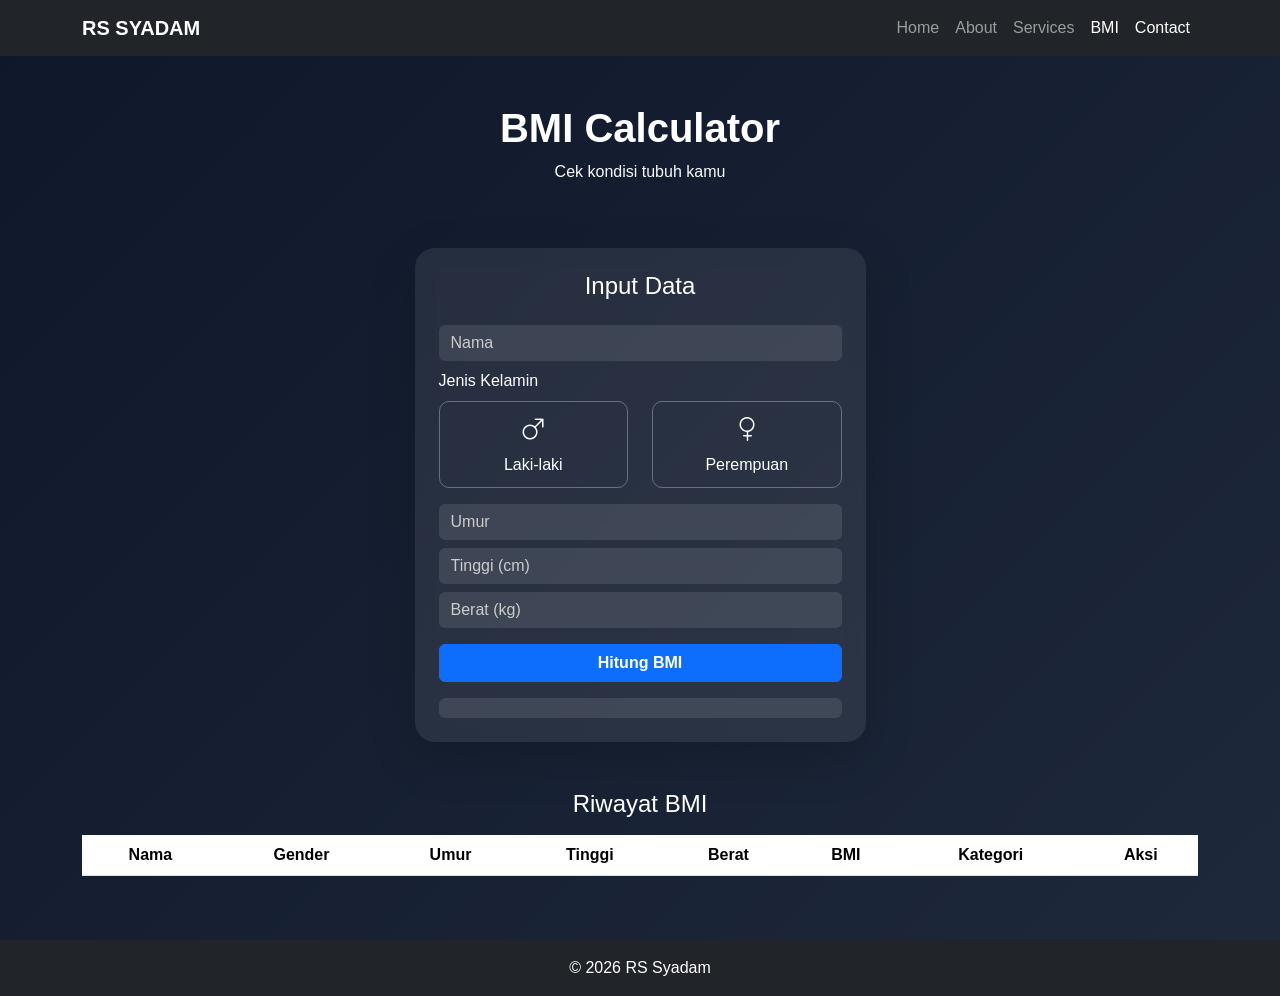
==== bmi.html @ 949add79 "tugas milestone project 1" ====
<!doctype html>
<html lang="en">
  <head>
    <meta charset="UTF-8" />
    <meta name="viewport" content="width=device-width, initial-scale=1.0" />
    <title>BMI Calculator - RS Syadam</title>

    <!-- Bootstrap -->
    <link
      href="https://cdn.jsdelivr.net/npm/bootstrap@5.3.8/dist/css/bootstrap.min.css"
      rel="stylesheet"
    />

    <!-- Icons -->
    <link
      href="https://cdn.jsdelivr.net/npm/bootstrap-icons@1.11.3/font/bootstrap-icons.css"
      rel="stylesheet"
    />

    <!-- CSS -->
    <link rel="stylesheet" href="source/bmi.css" />
  </head>

  <body class="d-flex flex-column min-vh-100">
    <!-- NAVBAR -->
    <nav class="navbar navbar-expand-lg navbar-dark bg-dark sticky-top">
      <div class="container">
        <a class="navbar-brand fw-bold" href="index.html">RS SYADAM</a>

        <button
          class="navbar-toggler"
          data-bs-toggle="collapse"
          data-bs-target="#nav"
        >
          <span class="navbar-toggler-icon"></span>
        </button>

        <div class="collapse navbar-collapse" id="nav">
          <ul class="navbar-nav ms-auto">
            <li class="nav-item">
              <a class="nav-link" href="index.html">Home</a>
            </li>
            <li class="nav-item">
              <a class="nav-link" href="tentang_kami.html">About</a>
            </li>
            <li class="nav-item">
              <a class="nav-link" href="services.html">Services</a>
            </li>
            <li class="nav-item">
              <a class="nav-link active" href="#">BMI</a>
            </li>
            <li class="nav-item">
              <a class="nav-link active" href="contact.html">Contact</a>
            </li>
          </ul>
        </div>
      </div>
    </nav>

    <main class="flex-grow-1">
      <!-- HEADER -->
      <section class="text-center py-5 text-white">
        <h1 class="fw-bold">BMI Calculator</h1>
        <p class="text-light">Cek kondisi tubuh kamu</p>
      </section>

      <!-- FORM -->
      <div class="container pb-5">
        <div class="row justify-content-center">
          <div class="col-md-5">
            <div class="glass p-4 shadow-lg">
              <h4 class="text-center mb-4">Input Data</h4>

              <!-- NAMA -->
              <input
                type="text"
                id="name"
                class="form-control input-modern mb-2"
                placeholder="Nama"
              />

              <!-- GENDER BUTTON -->
              <div class="mb-3">
                <label class="mb-2">Jenis Kelamin</label>

                <div class="d-flex gap-4">
                  <button
                    type="button"
                    class="gender-btn"
                    onclick="setGender('Laki-laki', this)"
                  >
                    <i class="bi bi-gender-male"></i>
                    <span>Laki-laki</span>
                  </button>

                  <button
                    type="button"
                    class="gender-btn"
                    onclick="setGender('Perempuan', this)"
                  >
                    <i class="bi bi-gender-female"></i>
                    <span>Perempuan</span>
                  </button>
                </div>
              </div>

              <input
                type="number"
                id="age"
                class="form-control input-modern mb-2"
                placeholder="Umur"
              />
              <input
                type="number"
                id="height"
                class="form-control input-modern mb-2"
                placeholder="Tinggi (cm)"
              />
              <input
                type="number"
                id="weight"
                class="form-control input-modern mb-3"
                placeholder="Berat (kg)"
              />

              <button
                class="btn btn-primary w-100 fw-bold"
                onclick="hitungBMI()"
              >
                Hitung BMI
              </button>

              <p id="hasil" class="text-center mt-3 fw-bold"></p>

              <!-- PROGRESS -->
              <div class="progress mt-3">
                <div id="bar" class="progress-bar"></div>
              </div>
            </div>
          </div>
        </div>

        <!-- TABLE -->
        <div class="mt-5">
          <h4 class="text-center mb-3">Riwayat BMI</h4>

          <div class="table-responsive">
            <table class="table text-center">
              <thead>
                <tr>
                  <th>Nama</th>
                  <th>Gender</th>
                  <th>Umur</th>
                  <th>Tinggi</th>
                  <th>Berat</th>
                  <th>BMI</th>
                  <th>Kategori</th>
                  <th>Aksi</th>
                </tr>
              </thead>
              <tbody id="tableData"></tbody>
            </table>
          </div>
        </div>
      </div>
    </main>

    <!-- FOOTER -->
    <footer class="bg-dark text-white text-center py-3 mt-auto">
      <p class="mb-0">© 2026 RS Syadam</p>
    </footer>

    <script src="https://cdn.jsdelivr.net/npm/bootstrap@5.3.8/dist/js/bootstrap.bundle.min.js"></script>
    <script src="source/bmi.js"></script>
  </body>
</html>
---- source/bmi.css ----
body {
  font-family: "Poppins", sans-serif;
  background: linear-gradient(135deg, #0f172a, #1e293b);
  color: #fff;
}

/* GLASS */
.glass {
  background: rgba(255, 255, 255, 0.08);
  backdrop-filter: blur(10px);
  border-radius: 20px;
}

/* INPUT */
.input-modern {
  background: rgba(255, 255, 255, 0.1);
  border: none;
  color: #fff;
}

.input-modern::placeholder {
  color: #ccc;
}

/* GENDER BUTTON */
.gender-btn {
  flex: 1;
  border: 1px solid rgba(255, 255, 255, 0.3);
  background: transparent;
  color: #fff;
  border-radius: 10px;
  padding: 10px;
  display: flex;
  flex-direction: column;
  align-items: center;
  gap: 5px;
  transition: 0.3s;
}

.gender-btn i {
  font-size: 24px;
}

/* HOVER */
.gender-btn:hover {
  background: rgba(255, 255, 255, 0.1);
  transform: scale(1.05);
}

/* ACTIVE */
.gender-btn.active {
  background: #0d6efd;
  transform: scale(1.1);
}

/* PROGRESS */
.progress {
  background: rgba(255, 255, 255, 0.1);
  height: 20px;
}

.progress-bar {
  transition: 0.5s;
}

/* TABLE */
.table {
  background: rgba(255, 255, 255, 0.05);
  color: #fff;
}

thead {
  background: rgba(0, 0, 0, 0.5);
}
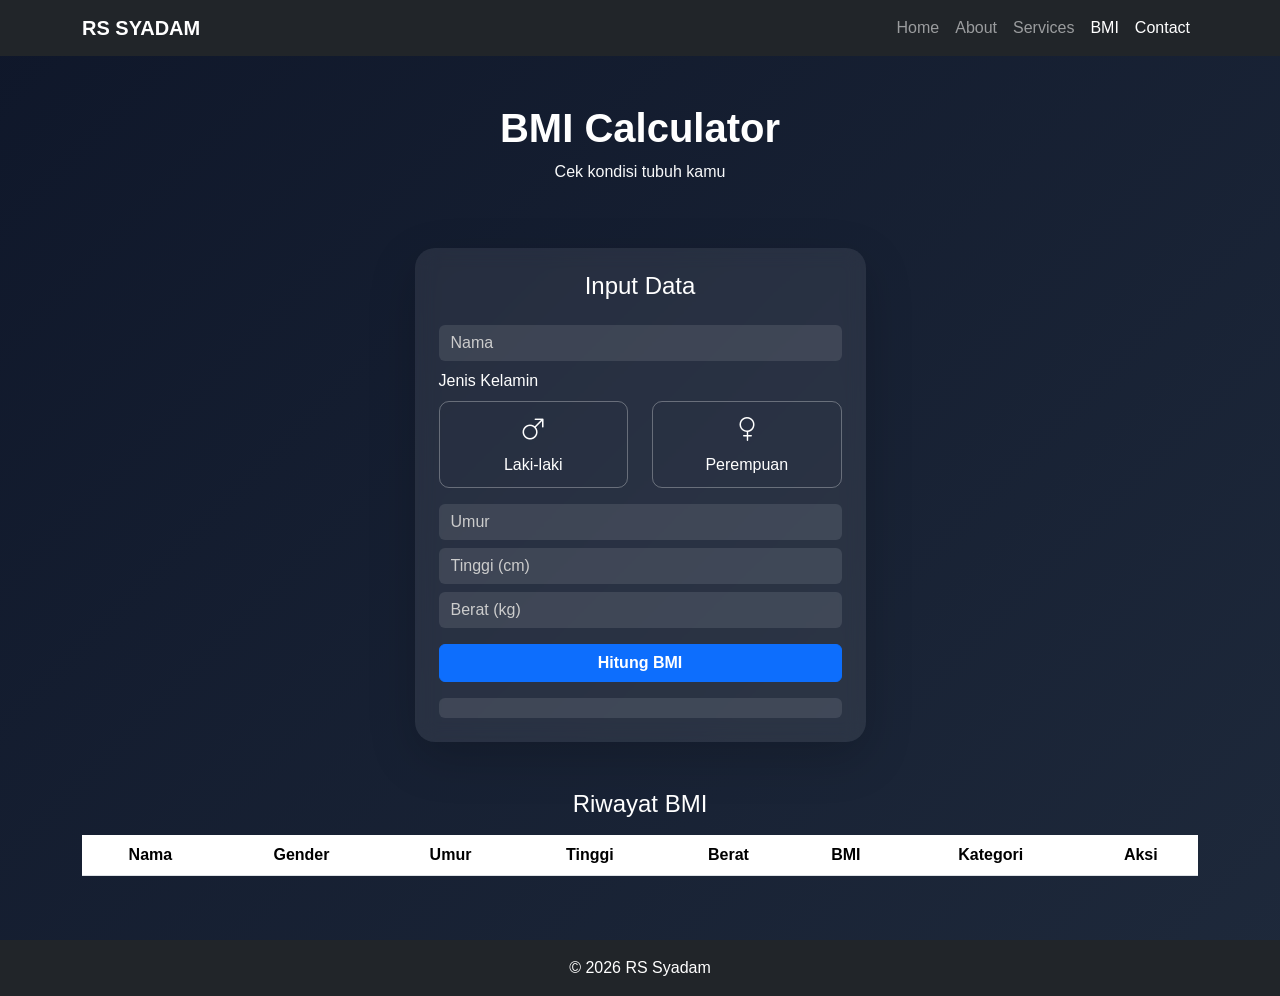
==== commit a4ab1c92: "MP01 syadam" ====
--- a/bmi.html
+++ b/bmi.html
@@ -5,24 +5,20 @@
     <meta name="viewport" content="width=device-width, initial-scale=1.0" />
     <title>BMI Calculator - RS Syadam</title>
 
-    <!-- Bootstrap -->
     <link
       href="https://cdn.jsdelivr.net/npm/bootstrap@5.3.8/dist/css/bootstrap.min.css"
       rel="stylesheet"
     />
 
-    <!-- Icons -->
     <link
       href="https://cdn.jsdelivr.net/npm/bootstrap-icons@1.11.3/font/bootstrap-icons.css"
       rel="stylesheet"
     />
 
-    <!-- CSS -->
     <link rel="stylesheet" href="source/bmi.css" />
   </head>
 
   <body class="d-flex flex-column min-vh-100">
-    <!-- NAVBAR -->
     <nav class="navbar navbar-expand-lg navbar-dark bg-dark sticky-top">
       <div class="container">
         <a class="navbar-brand fw-bold" href="index.html">RS SYADAM</a>
